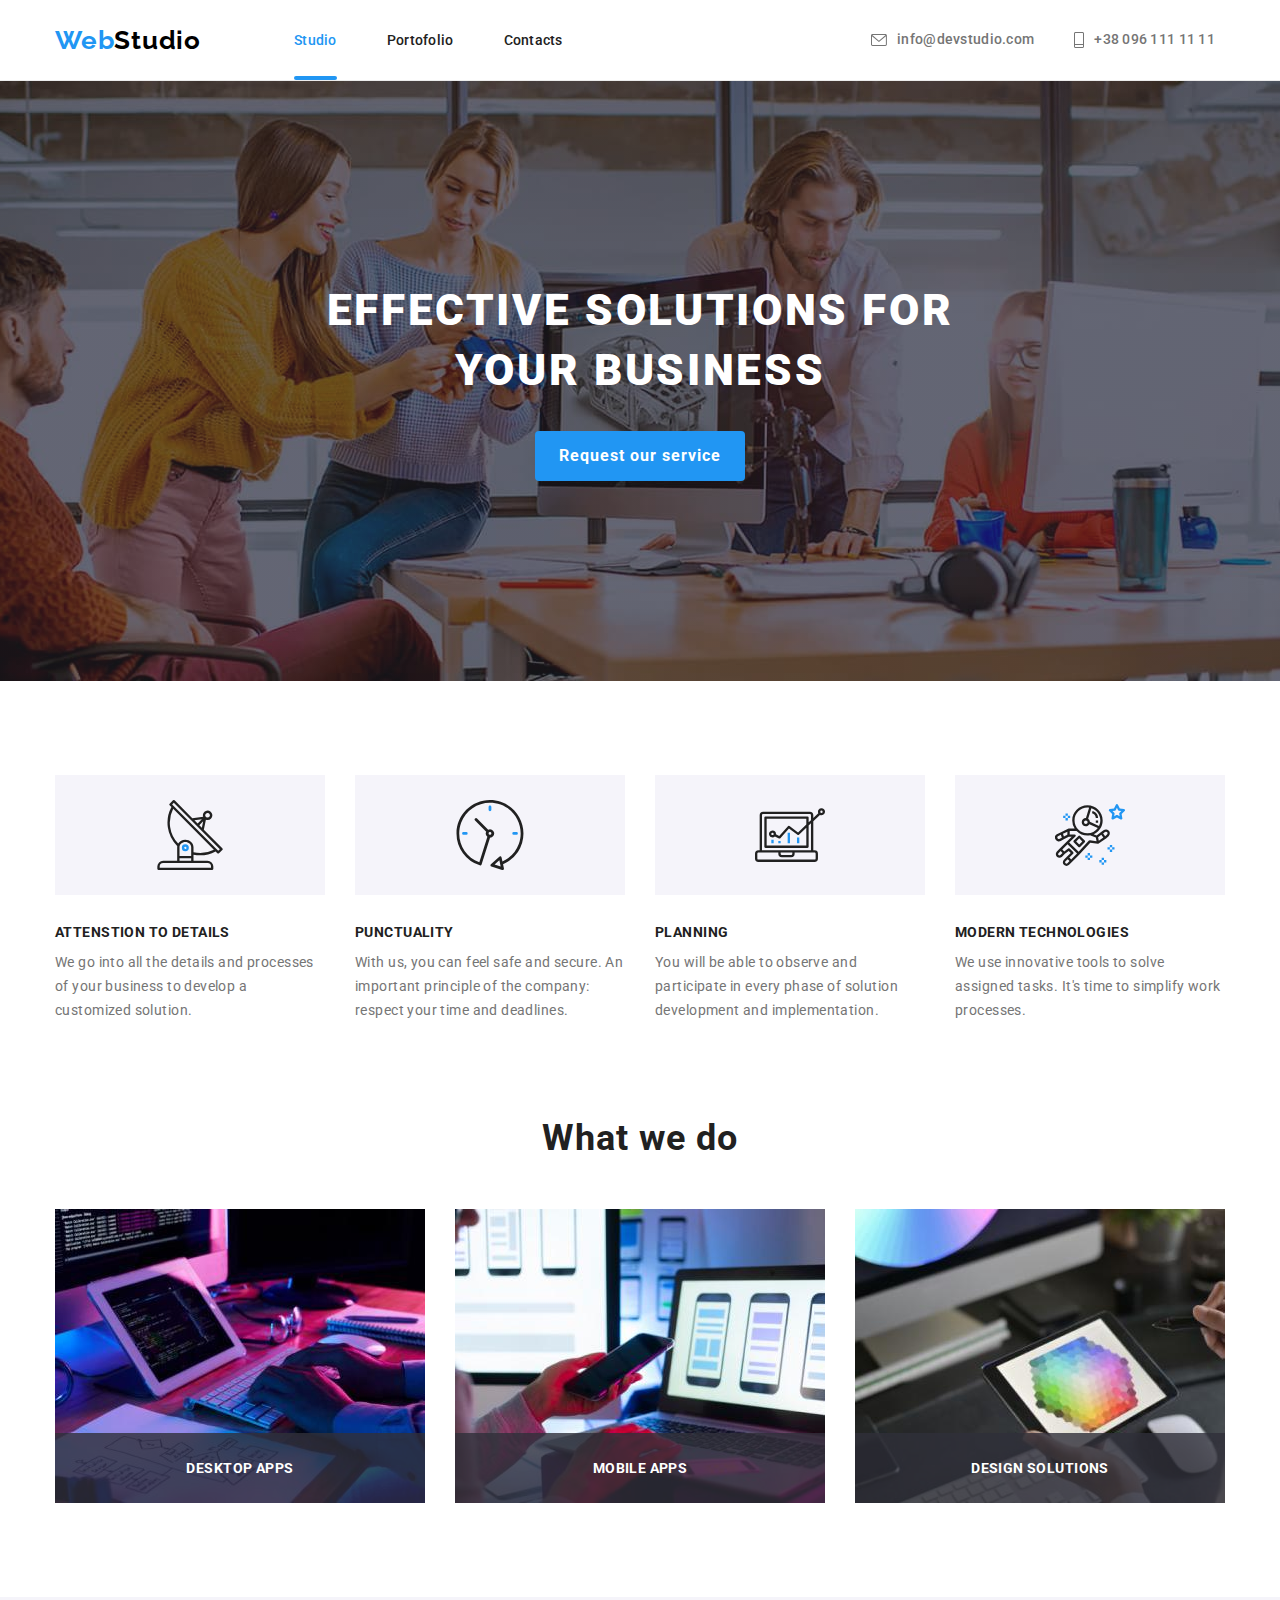
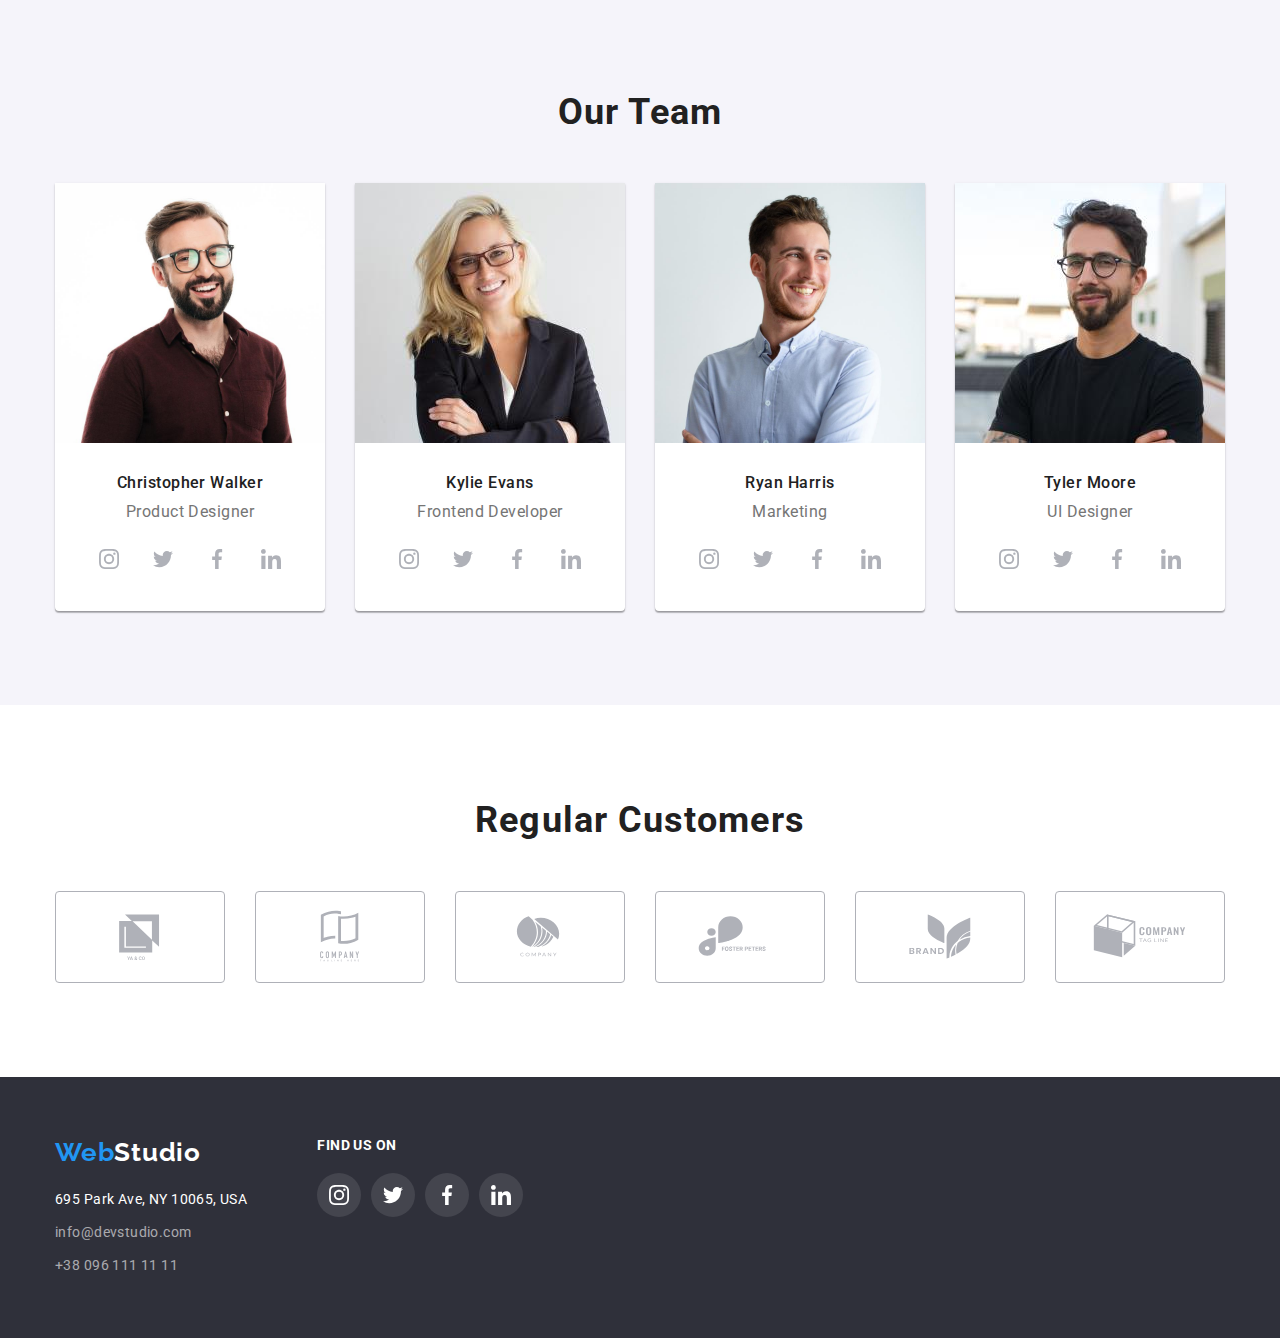
==== index.html @ 60667658 "s" ====
<!DOCTYPE html>
<html lang="en">
  <head>
    <meta charset="UTF-8" />
    <meta http-equiv="X-UA-Compatible" content="IE=edge" />
    <meta name="viewport" content="width=device-width, initial-scale=1.0" />
    <title>WebStudio</title>
    <link rel="preconnect" href="https://fonts.googleapis.com" />
    <link rel="preconnect" href="https://fonts.gstatic.com" crossorigin />
    <link
      href="https://fonts.googleapis.com/css2?family=Raleway:wght@700&family=Roboto:wght@400;500;700;900&display=swap"
      rel="stylesheet"
    />
    <link
      rel="stylesheet"
      href="https://cdnjs.cloudflare.com/ajax/libs/modern-normalize/1.1.0/modern-normalize.min.css"
    />
    <link rel="stylesheet" href="./css/styles.css" />
  </head>
  <body>
    <header class="header">
      <div class="container main-nav">
        <nav class="main-nav">
          <a href="./index.html" class="logo"><span class="logo part">Web</span>Studio</a>
          <ul class="nav-list">
            <li class="link"><a class="nav-list-link current" href="./index.html">Studio</a></li>
            <li class="link"><a class="nav-list-link" href="./portfolio.html">Portofolio</a></li>
            <li class="link"><a class="nav-list-link" href="">Contacts</a></li>
          </ul>
        </nav>
        <ul class="contacts-list">
          <li class="contact">
            <a href="mailto:info@devstudio.com" class="header-contacts mail">
              <svg class="convert" width="16px" height="12px">
                <use href="./images/icons.svg#icon-convert"></use>
              </svg>
              info@devstudio.com
            </a>
          </li>
          <li class="contact">
            <a href="tel:+380961111111" class="header-contacts phone">
              <svg class="phone" width="10px" height="16px">
                <use href="./images/icons.svg#icon-phone"></use>
              </svg>
              +38 096 111 11 11</a
            >
          </li>
        </ul>
      </div>
    </header>
    <main>
      <section class="hero">
        <h1 class="hero-title">Effective solutions for your business</h1>
        <button data-modal-open type="button" class="btn primary">Request our service</button>
      </section>
      <section class="section features">
        <div class="container">
          <h2 class="visually-hidden"></h2>
          <ul class="section-list">
            <li class="item">
              <div class="icon-background">
                <svg width="70px" height="70px">
                  <use href="./images/icons.svg#icon-antenna"></use>
                </svg>
              </div>
              <h3 class="section-list-title">ATTENSTION TO DETAILS</h3>
              <p class="item-desc">
                We go into all the details and processes of your business to develop a customized solution.
              </p>
            </li>
            <li class="item">
              <div class="icon-background">
                <svg width="70px" height="70px">
                  <use href="./images/icons.svg#icon-clock"></use>
                </svg>
              </div>
              <h3 class="section-list-title">PUNCTUALITY</h3>
              <p class="item-desc">
                With us, you can feel safe and secure. An important principle of the company: respect your time and deadlines.
              </p>
            </li>
            <li class="item">
              <div class="icon-background">
                <svg width="70px" height="70px">
                  <use href="./images/icons.svg#icon-diagram"></use>
                </svg>
              </div>
              <h3 class="section-list-title">PLANNING</h3>
              <p class="item-desc">
                You will be able to observe and participate in every phase of solution development and implementation.
              </p>
            </li>
            <li class="item">
              <div class="icon-background">
                <svg width="70px" height="70px">
                  <use href="./images/icons.svg#icon-astronaut"></use>
                </svg>
              </div>
              <h3 class="section-list-title">MODERN TECHNOLOGIES</h3>
              <p class="item-desc">
                We use innovative tools to solve assigned tasks. It's time to simplify work processes.
              </p>
            </li>
          </ul>
        </div>
      </section>
      <section class="section">
        <div class="container">
          <h2 class="section-title">What we do</h2>
          <ul class="section-list">
            <li class="img-list">  
              <img class="pic" src="./images/box-1.jpg" alt="Keyboard typing" width="370" />
              <h3 class="image-title">Desktop Apps</h3>
            </li>
            <li class="img-list">
              <img class="pic" src="./images/box-2.jpg" alt="Smartphone look" width="370" />
              <h3 class="image-title">Mobile Apps</h3>
            </li>
            <li class="img-list">
              <img class="pic" src="./images/box-3.jpg" alt="Color selection" width="370" />
              <h3 class="image-title">Design Solutions</h3>
            </li>
          </ul>
        </div>
      </section>
      <section class="section team">
        <div class="container">
          <h2 class="section-title">Our Team</h2>
          <ul class="section-list">
            <li class="section-card">
              <img src="./images/igor-demianenko.jpg" alt="Christopher Walker" width="270" />
              <div class="team-card-desc">
                <h3 class="section-list-item">Christopher Walker</h3>
                <p class="item-desc profession">Product Designer</p>
                <ul class="media-list">
                  <li>
                    <a href="" class="media-link">
                      <svg class="icon" width="20px" height="20px">
                        <use href="./images/icons.svg#icon-instagram"></use>
                      </svg>
                    </a>
                  </li>
                  <li>
                    <a href="" class="media-link">
                      <svg class="icon" width="20px" height="20px">
                        <use href="./images/icons.svg#icon-twitter"></use>
                      </svg>
                    </a>
                  </li>
                  <li>
                    <a href="" class="media-link">
                      <svg class="icon" width="20px" height="20px">
                        <use href="./images/icons.svg#icon-facebook"></use>
                      </svg>
                    </a>
                  </li>
                  <li>
                    <a href="" class="media-link">
                      <svg class="icon" width="20px" height="20px">
                        <use href="./images/icons.svg#icon-linkedin"></use>
                      </svg>
                    </a>
                  </li>
                </ul>
              </div>
            </li>
            <li class="section-card">
              <img src="./images/olga-repina.jpg" alt="Kylie Evans " width="270" />
              <div class="team-card-desc">
                <h3 class="section-list-item">Kylie Evans </h3>
                <p class="item-desc profession">Frontend Developer</p>
                <ul class="media-list">
                  <li>
                    <a href="" class="media-link">
                      <svg class="icon" width="20px" height="20px">
                        <use href="./images/icons.svg#icon-instagram"></use>
                      </svg>
                    </a>
                  </li>
                  <li>
                    <a href="" class="media-link">
                      <svg class="icon" width="20px" height="20px">
                        <use href="./images/icons.svg#icon-twitter"></use>
                      </svg>
                    </a>
                  </li>
                  <li>
                    <a href="" class="media-link">
                      <svg class="icon" width="20px" height="20px">
                        <use href="./images/icons.svg#icon-facebook"></use>
                      </svg>
                    </a>
                  </li>
                  <li>
                    <a href="" class="media-link">
                      <svg class="icon" width="20px" height="20px">
                        <use href="./images/icons.svg#icon-linkedin"></use>
                      </svg>
                    </a>
                  </li>
                </ul>
              </div>
            </li>
            <li class="section-card">
              <img src="./images/mykola-tarasov.jpg" alt="Ryan Harris" width="270" />
              <div class="team-card-desc">
                <h3 class="section-list-item">Ryan Harris</h3>
                <p class="item-desc profession">Marketing</p>
                <ul class="media-list">
                  <li>
                    <a href="" class="media-link">
                      <svg class="icon" width="20px" height="20px">
                        <use href="./images/icons.svg#icon-instagram"></use>
                      </svg>
                    </a>
                  </li>
                  <li>
                    <a href="" class="media-link">
                      <svg class="icon" width="20px" height="20px">
                        <use href="./images/icons.svg#icon-twitter"></use>
                      </svg>
                    </a>
                  </li>
                  <li>
                    <a href="" class="media-link">
                      <svg class="icon" width="20px" height="20px">
                        <use href="./images/icons.svg#icon-facebook"></use>
                      </svg>
                    </a>
                  </li>
                  <li>
                    <a href="" class="media-link">
                      <svg class="icon" width="20px" height="20px">
                        <use href="./images/icons.svg#icon-linkedin"></use>
                      </svg>
                    </a>
                  </li>
                </ul>
              </div>
            </li>
            <li class="section-card">
              <img src="./images/mykhailo-yermakov.jpg" alt="Tyler Moore" width="270" />
              <div class="team-card-desc">
                <h3 class="section-list-item">Tyler Moore</h3>
                <p class="item-desc profession">UI Designer</p>
                <ul class="media-list">
                  <li>
                    <a href="" class="media-link">
                      <svg class="icon" width="20px" height="20px">
                        <use href="./images/icons.svg#icon-instagram"></use>
                      </svg>
                    </a>
                  </li>
                  <li>
                    <a href="" class="media-link">
                      <svg class="icon" width="20px" height="20px">
                        <use href="./images/icons.svg#icon-twitter"></use>
                      </svg>
                    </a>
                  </li>
                  <li>
                    <a href="" class="media-link">
                      <svg class="icon" width="20px" height="20px">
                        <use href="./images/icons.svg#icon-facebook"></use>
                      </svg>
                    </a>
                  </li>
                  <li>
                    <a href="" class="media-link">
                      <svg class="icon" width="20px" height="20px">
                        <use href="./images/icons.svg#icon-linkedin"></use>
                      </svg>
                    </a>
                  </li>
                </ul>
              </div>
            </li>
          </ul>
        </div>
      </section>
      <section class="section">
        <div class="container">
          <h2 class="section-title">Regular Customers</h2>
          <ul class="company-list">
            <li>
              <a href="" class="company-link">
                <svg class="company-icon" width="106px" height="60px">
                  <use href="./images/icons.svg#icon-company-a"></use>
                </svg>
              </a>
            </li>
            <li>
              <a href="" class="company-link">
                <svg class="company-icon" width="106px" height="60px">
                  <use href="./images/icons.svg#icon-company-b"></use>
                </svg>
              </a>
            </li>
            <li>
              <a href="" class="company-link">
                <svg class="company-icon" width="106px" height="60px">
                  <use href="./images/icons.svg#icon-company-c"></use>
                </svg>
              </a>
            </li>
            <li>
              <a href="" class="company-link">
                <svg class="company-icon" width="106px" height="60px">
                  <use href="./images/icons.svg#icon-company-d"></use>
                </svg>
              </a>
            </li>
            <li>
              <a href="" class="company-link">
                <svg class="company-icon" width="106px" height="60px">
                  <use href="./images/icons.svg#icon-company-e"></use>
                </svg>
              </a>
            </li>
            <li>
              <a href="" class="company-link">
                <svg class="company-icon" width="106px" height="60px">
                  <use href="./images/icons.svg#icon-company-f"></use>
                </svg>
              </a>
            </li>
          </ul>
        </div>
      </section>
    </main>
    <footer class="footer">
      <div class="container">
        <div>
          <a href="./index.html" class="logo foot"><span class="logo part">Web</span>Studio</a>
          <address>
            <ul class="footer-list">
              <li class="item">
                <a
                  href="https://goo.gl/maps/kWrGyEN4S8KAi9pg8"
                  target="_blank"
                  rel="noopener nofollow noreferrer"
                  class="address"
                  >695 Park Ave, NY 10065, USA</a
                >
              </li>
              <li class="item">
                <a href="mailto:info@devstudio.com" class="footer-contacts">info@devstudio.com</a>
              </li>
              <li class="item">
                <a href="tel:+380961111111" class="footer-contacts">+38 096 111 11 11</a>
              </li>
            </ul>
          </address>
        </div>
        <section class="follow">
          <h3 class="follow-list-title">FIND US ON</h3>
          <ul class="follow-list">
            <li>
              <a href="" class="follow-media-link">
                <svg class="icon" width="20px" height="20px">
                  <use href="./images/icons.svg#icon-instagram"></use>
                </svg>
              </a>
            </li>
            <li>
              <a href="" class="follow-media-link">
                <svg class="icon" width="20px" height="20px">
                  <use href="./images/icons.svg#icon-twitter"></use>
                </svg>
              </a>
            </li>
            <li>
              <a href="" class="follow-media-link">
                <svg class="icon" width="20px" height="20px">
                  <use href="./images/icons.svg#icon-facebook"></use>
                </svg>
              </a>
            </li>
            <li>
              <a href="" class="follow-media-link">
                <svg class="icon" width="20px" height="20px">
                  <use href="./images/icons.svg#icon-linkedin"></use>
                </svg>
              </a>
            </li>
          </ul>
        </section>
      </div>
    </footer>
    <!-- Modal -->
    <div class="modal is-hidden" data-modal>
      <div class="modal-content">
        <button class="close-btn" data-modal-close type="button"></button>
      </div>
    </div>
    <script src="./modal.js"></script>  
  </body>
</html>
---- css/styles.css ----
:root {
  --black-color: #000000;
  --text-primary-color: #212121;
  --text-p-color: #757575;
  --primary-white-color: #ffffff;
  --background-secondary-color: #f5f4fa;
  --hero-footer-color--: #2f303a;
  --accent-color: #2196f3;
  --no-accent-color: #afb1b8;
  --primary-btn-accent-color--: #188ce8;
  --transition: 250ms cubic-bezier(0.4, 0, 0.2, 1);
}

body {
  background-color: var(--primary-white-color);
  color: var(--text-primary-color);

  font-family: "Roboto", sans-serif;
  font-size: 14px;
  letter-spacing: 0.03em;
}

.nav-list,
.contacts-list,
.section-list,
.footer-list {
  list-style-type: none;
}


.nav-list-link.current::after {
  content: '';
  background: var(--accent-color);
  width: 100%;
  height: 4px;
  position: absolute;
  bottom: -1px;
  left: 0px;
  border-radius: 2px;
}

.nav-list-link:hover,
.header-contacts:hover,
.footer-contacts:hover,
.address:hover,
.nav-list-link:focus,
.header-contacts:focus,
.footer-contacts:focus,
.address:focus {
  transition: 250ms cubic-bezier(0.4, 0, 0.2, 1);
  color: var(--accent-color);
}

h1,
h2,
h3,
h4,
h5,
h6,
ul,
p {
  margin: 0;
  padding: 0;
}

img {
  display: block;
  max-width: 100%;
}

.container {
  width: 1200px;
  margin: 0 auto;
  padding: 0 15px;
}

.section {
  padding-top: 94px;
  padding-bottom: 94px;
}

.header {
  border-bottom: 1px solid #ececec;
}

.main-nav {
  display: flex;
  align-items: center;
}

.logo {
  color: var(--black-color);
  font-family: Raleway, sans-serif;
  text-decoration: none;
  font-weight: 700;
  font-size: 26px;
  line-height: 1.19;
  letter-spacing: 0.03em;
}

.part {
  color: var(--accent-color);
}

.nav-list .link + .link {
  margin-left: 50px;
}

.nav-list {
  display: flex;
  margin-left: 93px;
}


.nav-list-link.current {
  position: relative;
  color: var(--accent-color);
}

.nav-list-link {
  position: relative;
  display: block;
  padding: 32px 0px 31px 0px;
  color: var(--text-primary-color);
  font-weight: 500;
  font-size: 14px;
  line-height: 1.14;
  letter-spacing: 0.02em;
  text-decoration: none;
}

.contacts-list {
  display: flex;
  margin-left: auto;
}

.contacts-list .contact + .contact {
  margin-left: 40px;
}

.convert,
.phone {
  margin-right: 10px;
  fill: currentColor;
}

.convert:hover,
.phone:hover,
.convert:focus,
.phone:focus {
  fill: var(--accent-color);
}

.header-contacts {
  display: inline-flex;
  padding: 32px 0;

  color: var(--text-p-color);
  font-weight: 500;
  font-size: 14px;
  line-height: 1.14;
  letter-spacing: 0.02em;
  text-decoration: none;
  align-items: center;
}

.visually-hidden {
  position: absolute;
  white-space: nowrap;
  width: 1px;
  height: 1px;
  overflow: hidden;
  border: 0;
  padding: 0;
  clip: rect(0 0 0 0);
  clip-path: inset(50%);
  margin: -1px;
}

.hero {
  padding: 200px 0;
  margin-left: auto;
  margin-right: auto;

  text-align: center;

  background-color: var(--hero-footer-color--);
  background-image: linear-gradient(rgba(47, 48, 58, 0.4), rgba(47, 48, 58, 0.4)),
    url(../images/background-hero.jpg);
  max-width: 1600px;
  height: 600px;
  background-position: center;
}

.hero-title {
  max-width: 696px;
  margin-top: 0;
  margin-bottom: 30px;
  margin-right: auto;
  margin-left: auto;

  color: var(--primary-white-color);
  font-weight: 900;
  font-size: 44px;
  line-height: 1.36;
  text-align: center;
  letter-spacing: 0.06em;
  text-transform: uppercase;
}

.btn {
  display: inline-block;
  cursor: pointer;
  font-family: Roboto, sans-serif;
  border: none;
  border-radius: 4px;
}

.btn.primary {
  color: var(--primary-white-color);
  background-color: var(--accent-color);
  font-weight: 700;
  font-size: 16px;
  line-height: 1.88;
  letter-spacing: 0.06em;
  padding: 10px 24px;
}

.btn.primary:hover,
.btn.primary:focus {
  transition: 250ms cubic-bezier(0.4, 0, 0.2, 1);
  background-color: var(--primary-btn-accent-color--);
}

.section.features {
  padding-bottom: 0;
}

.section-list {
  display: flex;
}

.section-list .item {
  width: 270px;
}

.icon-background {
  display: flex;
  align-items: center;
  justify-content: center;
  width: 270px;
  height: 120px;
  margin-bottom: 30px;

  background-color: var(--background-secondary-color);
}

.section-list .item:not(:last-child) {
  margin-right: 30px;
}

.section-title {
  margin-bottom: 50px;

  font-weight: 700;
  font-size: 36px;
  line-height: 1.17;
  text-align: center;
  letter-spacing: 0.03em;
}

.item-desc {
  color: var(--text-p-color);
  line-height: 1.71;
}


.section-list .img-list:not(:last-child) {
  margin-right: 30px;
}

.team {
  background-color: var(--background-secondary-color);
}

.section-list-title {
  margin-bottom: 10px;

  font-weight: 700;
  font-size: 14px;
  line-height: 1.14;
  letter-spacing: 0.03em;
  text-transform: uppercase;
}

.section-card {
  background-color: var(--primary-white-color);

  text-align: center;

  box-shadow: 0px 1px 3px rgba(0, 0, 0, 0.12), 0px 1px 1px rgba(0, 0, 0, 0.14),
    0px 2px 1px rgba(0, 0, 0, 0.2);
  border-radius: 0px 0px 4px 4px;
}

.section-card:not(:last-child) {
  margin-right: 30px;
}
.team-card-desc {
  padding: 30px 0;
}

.section-list-item {
  margin-bottom: 10px;

  font-weight: 500;
  font-size: 16px;
  line-height: 1.19;
  letter-spacing: 0.03em;
}
.profession {
  font-size: 16px;
  line-height: 1.19;
  letter-spacing: 0.03em;
  margin-bottom: 16px;
}

.media-list {
  display: flex;
  list-style-type: none;
  height: 44px;
  align-items: center;
  padding: 0 32px;
}

.media-link {
  display: flex;
  width: 44px;
  height: 44px;
  align-items: center;
  justify-content: center;
  color: var(--no-accent-color);
}

.media-list li:not(:last-child) {
  margin-right: 10px;
}

.media-link:hover,
.media-link:focus {
  transition: 250ms cubic-bezier(0.4, 0, 0.2, 1);
  background-color: var(--accent-color);
  border-radius: 50%;
  color: var(--primary-white-color);
}

.icon {
  display: flex;
  fill: currentColor;
}

.company-list {
  display: flex;
  list-style-type: none;
  margin: 0;
}

.company-list li:not(:last-child) {
  margin-right: 30px;
}

.company-link {
  display: flex;
  align-items: center;
  justify-content: center;
  width: 170px;
  height: 92px;
  border: 1px solid var(--no-accent-color);
  border-radius: 4px;
  padding: 16px 32px;

  color: var(--no-accent-color);
}

.company-link:hover,
.company-link:focus {
  transition: 250ms cubic-bezier(0.4, 0, 0.2, 1);
  color: var(--accent-color);
  border-color: var(--accent-color);
}

.company-icon {
  fill: currentColor;
}

/* Modal */
.modal {
  position: fixed;
  top: 0;
  bottom: 0;
  left: 0;
  right: 0;
  background: rgba(0, 0, 0, 0.2);
  opacity: 1;
  transform: scale(1);
  transition: var(--transition);
  width: 100%;
  height: 100%;
  display: flex;
  justify-content: center;
  align-items: center;
}

.modal-content {
  transition: var(--transition);
  border-radius: 4px;
  background: #ffffff;
  width: 528px;
  height: 581px;
  margin: 0 auto;
  position: relative;
}

.is-hidden {
  transform: scale(0);
  transition: var(--transition);
  visibility: hidden;
}

.close-btn {
  position: absolute;
  top: 8px;
  right: 8px;
  display: flex;
  width: 30px;
  height: 30px;
  box-sizing: border-box;
  background-color: var(--primary-white-color);
  border: 1px solid rgba(0, 0, 0, 0.1);
  border-radius: 50%;
  cursor: pointer
}

.close-btn::before {
  margin: auto;
  content: '';
  width: 11px;
  height: 11px;
  background-image: url(../images/exit.svg);
  background-size: contain;
}

/* What we do positions */
  .img-list {
    position: relative;
  }

  .image-title {
    display: flex;
    position: absolute;
    color: #ffffff;
    font-weight: 700;
    font-size: 14px;
    text-transform: uppercase;
  }

  .image-title {
    background: rgba(47, 48, 58, 0.8);
    width: 370px;
    height: 70px;
    align-items: center;
    justify-content: center;
    top: 224px;
  }




/* portfolio.html */
.btn-list,
.project-list {
  list-style-type: none;

  display: flex;
  flex-wrap: wrap;
}

.btn-list {
  justify-content: center;
  margin-bottom: 50px;
}

.btn.secondary:hover,
.btn.secondary:focus {
  transition: 250ms cubic-bezier(0.4, 0, 0.2, 1);
}

.list-btn:not(:last-child) {
  margin-right: 8px;
}
.btn.secondary {
  padding: 6px 22px;

  background-color: var(--background-secondary-color);
  color: var(--text-primary-color);
  font-weight: 500;
  font-size: 16px;
  line-height: 1.62;
  letter-spacing: 0.03em;
}

.btn.secondary:hover,
.btn.secondary:focus {
  background-color: var(--accent-color);
  color: var(--primary-white-color);
  box-shadow: 0px 3px 1px rgba(0, 0, 0, 0.1), 0px 1px 2px rgba(0, 0, 0, 0.08),
    0px 2px 2px rgba(0, 0, 0, 0.12);
  border-radius: 4px;
}

.project-card {
  margin-right: 30px;
  margin-bottom: 30px;
}

.project-card:hover {
  box-shadow: 0px 1px 1px rgba(0, 0, 0, 0.12), 0px 4px 4px rgba(0, 0, 0, 0.06),
    1px 4px 6px rgba(0, 0, 0, 0.16);
}

.project-card:nth-child(3n) {
  margin-right: 0;
}

.project-card:nth-last-child(-n + 3) {
  margin-bottom: 0;
}

.card-desc {
  padding: 20px 24px;

  border-left: 1px solid #eeeeee;
  border-right: 1px solid #eeeeee;
  border-bottom: 1px solid #eeeeee;
}

.project-link {
  text-decoration: none;
}

.project-title {
  margin-bottom: 4px;
  color: var(--text-primary-color);
  font-weight: 700;
  font-size: 18px;
  line-height: 2;
  letter-spacing: 0.06em;
}

.project-desc {
  color: var(--text-p-color);
  font-size: 16px;
  line-height: 1.88;
  letter-spacing: 0.03em;
}

.footer {
  display: flex;
  padding-top: 60px;
  padding-bottom: 60px;

  background-color: var(--hero-footer-color--);
}

.footer .container {
  display: flex;
}

.foot {
  display: inline-block;
  margin-bottom: 20px;

  color: var(--primary-white-color);
}

.footer-list .item:not(:last-child) {
  margin-bottom: 9px;
}

.address {
  color: var(--primary-white-color);
  font-style: normal;
  line-height: 1.71;
  text-decoration: none;
}

.footer-contacts {
  color: rgba(255, 255, 255, 0.6);
  font-style: normal;
  line-height: 1.71;
  text-decoration: none;
}

.follow {
  margin-left: 70px;
}

.follow-list-title {
  color: var(--primary-white-color);
  font-weight: 700;
  font-size: 14px;
  line-height: 16px;
  letter-spacing: 0.03em;
  text-transform: uppercase;

  margin-bottom: 20px;
}

.follow-list {
  display: flex;
  list-style-type: none;
}

.follow-list li:not(:last-child) {
  margin-right: 10px;
}

.follow-media-link {
  display: flex;
  background-color: rgba(255, 255, 255, 0.1);
  border-radius: 50%;
  width: 44px;
  height: 44px;

  align-items: center;
  justify-content: center;

  color: var(--primary-white-color);
}

.follow-icon {
  fill: currentColor;
}

.follow-media-link:hover,
.follow-media-link:focus {
  transition: 250ms cubic-bezier(0.4, 0, 0.2, 1);
  background-color: var(--accent-color);
}

/* Overlay CSS */
.project-card:hover .overlay,
.project-card:focus .overlay {
  transform: translateX(0);
}

.project-card .overlay-wrapper {
  position: relative;
  width: 370px;
  height: 294px;
  overflow: hidden;
}

.project-card .overlay {
  position: absolute;
  top: 0;
  padding: 63px 24px;
  width: 100%;
  height: 100%;
  font-size: 18px;
  line-height: 28px;
  color: var(--primary-white-color);
  background-color:  rgba(33, 150, 243, 0.9);
  opacity: 0.9;
  transform: translateY(100%);
  transition: var(--transition);
}
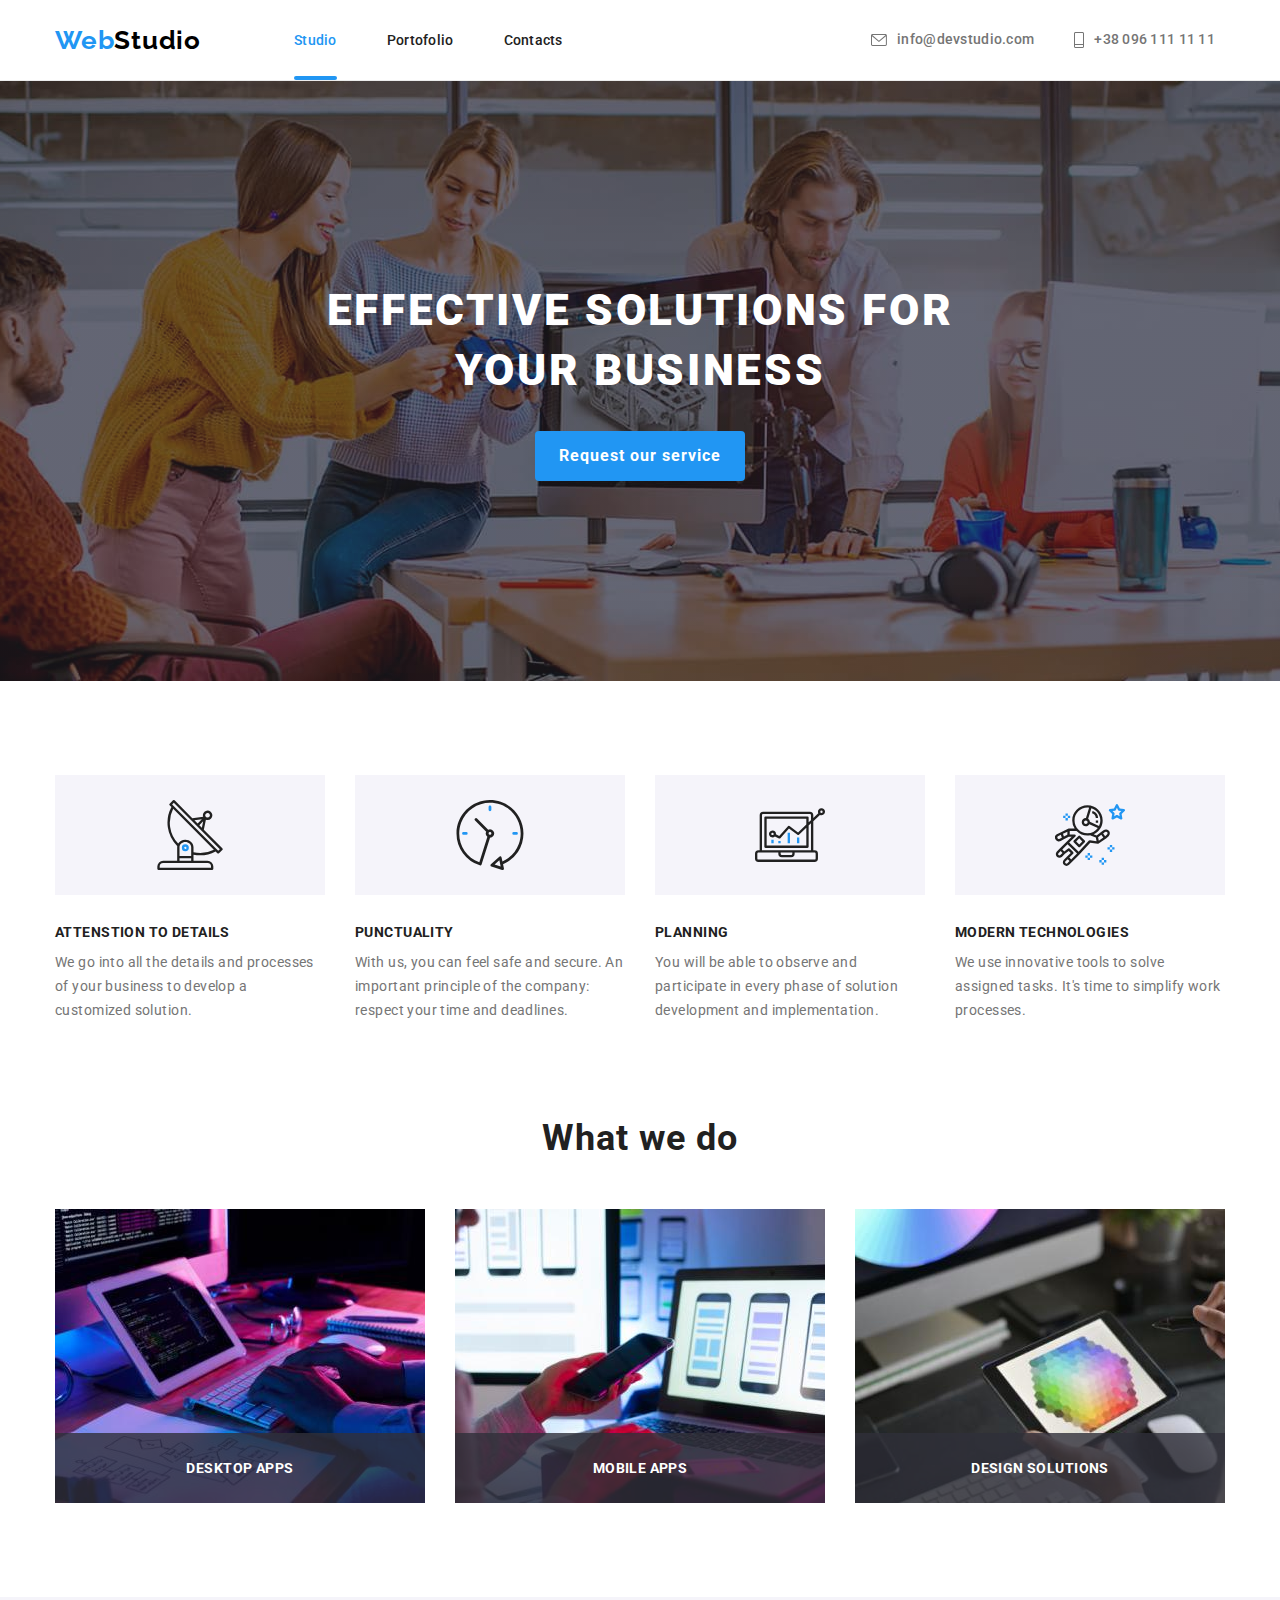
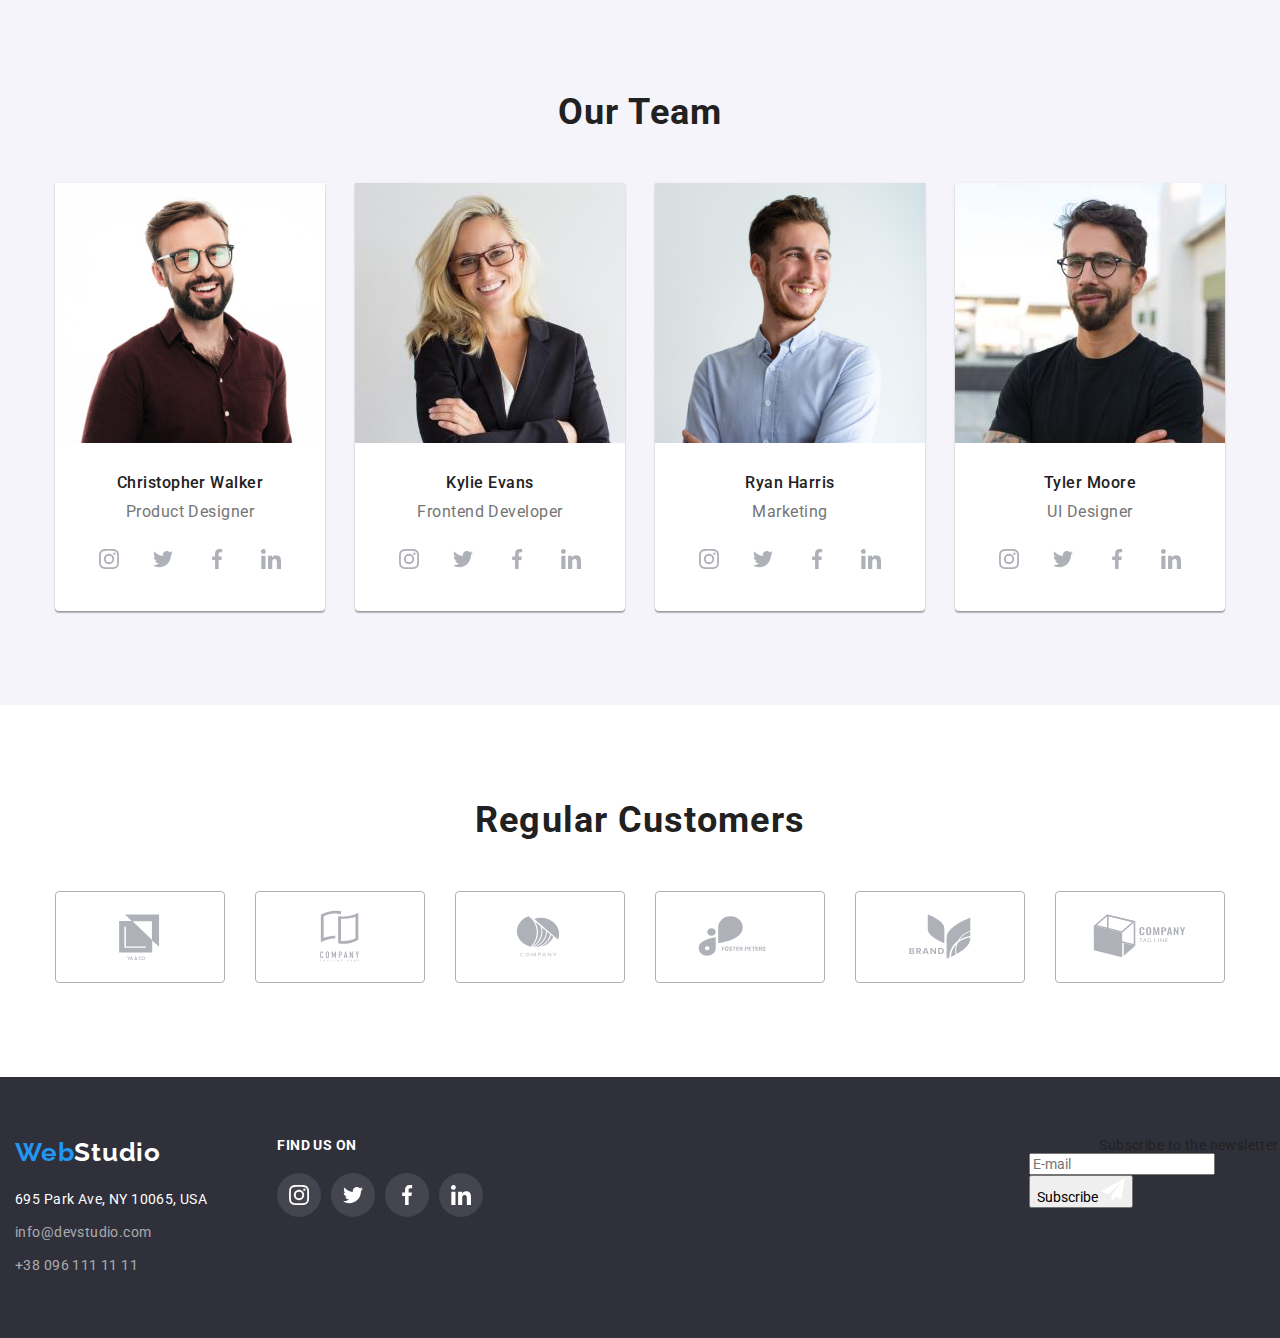
==== commit 71fff88d: "s" ====
--- a/index.html
+++ b/index.html
@@ -386,11 +386,81 @@
           </ul>
         </section>
       </div>
+      <div class="subscribe">
+        <p class="follow">Subscribe to the newsletter</p>
+        <form class="form-footer">
+         <label> 
+          <input class="input-footer" type="email" name="email" placeholder="E-mail">
+         </label>
+         <button class="btn-footer" type="submit">
+          <span class="text-send">Subscribe</span>
+          <svg width="24" height="24" viewBox="0 0 24 24" fill="none" xmlns="http://www.w3.org/2000/svg">
+           <path d="M24 0L0 13.5L7.66994 16.3407L19.5 5.25L10.5017 17.3895L10.509 17.3923L10.5 17.3895V24L14.8013 18.9819L20.2501 21L24 0Z" fill="white"/>
+          </svg>            
+         </button> 
+        </form>
+      </div>  
     </footer>
     <!-- Modal -->
     <div class="modal is-hidden" data-modal>
       <div class="modal-content">
         <button class="close-btn" data-modal-close type="button"></button>
+        <h2>Leave your information and we'll call you back</h2>
+        <form class="form">
+          <label class="form-group">
+           <span>Name</span> 
+           <input class="input" id="name" name="name" type="text">
+           <svg class="modal-icon" width="18" height="18" viewBox="0 0 18 18" fill="currentColor" xmlns="http://www.w3.org/2000/svg">
+            <g clip-path="url(#clip0_1_2667)">
+            <path d="M9 9C10.6575 9 12 7.6575 12 6C12 4.3425 10.6575 3 9 3C7.3425 3 6 4.3425 6 6C6 7.6575 7.3425 9 9 9ZM9 10.5C6.9975 10.5 3 11.505 3 13.5V14.25C3 14.6625 3.3375 15 3.75 15H14.25C14.6625 15 15 14.6625 15 14.25V13.5C15 11.505 11.0025 10.5 9 10.5Z" fill="currentColor"/>
+            </g>
+            <defs>
+            <clipPath id="clip0_1_2667">
+            <rect width="18" height="18" fill="currentColor"/>
+            </clipPath>
+            </defs>
+            </svg>
+          </label>
+          <label class="form-group">
+           <span>Telephone</span>
+           <input class="input" id="telephone" name="telephone" type="tel">
+           <svg class="modal-icon" width="18" height="18" viewBox="0 0 18 18" fill="currentColor" xmlns="http://www.w3.org/2000/svg">
+            <g clip-path="url(#clip0_1_2673)">
+            <path d="M13.996 11.1226L12.1579 10.9127C11.7164 10.862 11.2822 11.014 10.971 11.3252L9.63945 12.6568C7.59144 11.6147 5.91251 9.94296 4.87041 7.8877L6.20922 6.54888C6.5204 6.2377 6.67237 5.80349 6.62171 5.36205L6.41185 3.53836C6.325 2.80745 5.70988 2.25745 4.97173 2.25745H3.71976C2.902 2.25745 2.22175 2.93771 2.2724 3.75547C2.65595 9.93572 7.59868 14.8712 13.7717 15.2548C14.5894 15.3054 15.2697 14.6252 15.2697 13.8074V12.5555C15.2769 11.8245 14.7269 11.2094 13.996 11.1226Z" fill="currentColor"/>
+            </g>
+            <defs>
+            <clipPath id="clip0_1_2673">
+            <rect width="18" height="18" fill="currentColor"/>
+            </clipPath>
+            </defs>
+            </svg> 
+          </label>
+          <label class="form-group">
+           <span>E-mail</span>
+           <input class="input" id="email" name="email" type="email">
+           <svg class="modal-icon" width="18" height="18" viewBox="0 0 18 18" fill="currentColor"  xmlns="http://www.w3.org/2000/svg">
+            <g clip-path="url(#clip0_1_2679)">
+            <path d="M15 3H3C2.175 3 1.5075 3.675 1.5075 4.5L1.5 13.5C1.5 14.325 2.175 15 3 15H15C15.825 15 16.5 14.325 16.5 13.5V4.5C16.5 3.675 15.825 3 15 3ZM14.7 6.1875L9.3975 9.5025C9.1575 9.6525 8.8425 9.6525 8.6025 9.5025L3.3 6.1875C3.1125 6.0675 3 5.865 3 5.6475C3 5.145 3.5475 4.845 3.975 5.1075L9 8.25L14.025 5.1075C14.4525 4.845 15 5.145 15 5.6475C15 5.865 14.8875 6.0675 14.7 6.1875Z" fill="currentColor"/>
+            </g>
+            <defs>
+            <clipPath id="clip0_1_2679">
+            <rect width="18" height="18" fill="currentColor"/>
+            </clipPath>
+            </defs>
+            </svg>            
+          </label>
+          <label class="form-group">
+           <span>Comments</span>
+           <textarea name="comments" class="textarea" rows="5" placeholder="Enter the text"></textarea>
+          </label>
+          <label class="form-group form-checkbox">
+           <input class="checkbox" type="checkbox" name="acceptTerms">
+           <span class="conditions-text">I agree with the letter and accept the <a class="terms" href="#"> Terms and Conditions</a></span>
+          </label>
+          <div class="modal-send">
+           <button type="button" class="btn-submit">Send</button>
+          </div>   
+        </form>
       </div>
     </div>
     <script src="./modal.js"></script>  
--- a/css/styles.css
+++ b/css/styles.css
@@ -451,6 +451,125 @@
   background-size: contain;
 }
 
+.modal-content h2 {
+  padding-top: 40px;
+  padding-bottom: 12px;
+  text-align: center;
+  font-weight: 700;
+  font-size: 20px;
+}
+
+/* Formular Group */
+  .form-group {
+    position: relative;
+    display: flex;
+    gap: 4px;
+    flex-direction: column;
+    padding-right: 40px;
+    padding-left: 40px;
+  }
+
+  .form-group > *:nth-child(1) {
+    color: #757575;
+    font-weight: 400px;
+    font-size: 12px;
+    
+  }
+
+  .form-group + .form-group {
+    margin-top: 10px;
+  }
+
+  .form-group > *:nth-child(2) {
+    outline: 0;
+    padding: 12px 40px;
+    border: 1px solid rgba(33, 33, 33, 0.2);
+    border-radius: 4px;
+  }
+
+  .textarea {
+    width: 448px;
+    resize: none;
+    margin-bottom: 20px;
+  }
+
+  .form-checkbox {
+    justify-content: center;
+    flex-direction: row;
+    gap: 8px;
+  }
+
+  .form-checkbox > *:nth-child(2) {
+    padding: 0;
+    border: none;
+  }
+
+  .form-checkbox .checkbox {
+    width: 16px;
+    height: 15px;
+    margin-top: 0;
+  }
+
+
+  .textarea::placeholder {
+    color: #75757580;
+  }
+
+  .terms {
+    text-decoration: none;
+  }
+
+  .terms:active,
+  .terms:visited {
+    color: #2196F3;
+  }
+
+  .modal-send {
+    display: flex;
+    justify-content: center;
+    margin-top: 30px;
+  }
+
+  .btn-submit {
+    border: none;
+    background: #2196F3;
+    color: #FFFFFF;
+    font-weight: 700;
+    font-size: 16px;
+    line-height: 30px;
+    width: 200px;
+    height: 50px;
+    box-shadow: 0 4px 4px rgba(0, 0, 0, 0.15);
+    border-radius: 4px;
+    cursor: pointer;
+  }
+
+  .btn-submit:hover,
+  .btn-submit:focus {
+    transition: 250ms cubic-bezier(0.4, 0, 0.2, 1);
+  background-color: var(--primary-btn-accent-color--);
+  }
+
+  .input:focus + .modal-icon {
+    color: #2196F3;
+  }
+
+  .input:focus-within {
+    border: 1px solid #2196F3;
+  }
+ 
+  .textarea:focus {
+    border: 1px solid #2196F3;
+  }
+
+  .form .modal-icon {
+    position: absolute;
+    left: 50px;
+    top: 50%;
+  }
+
+
+
 /* What we do positions */
   .img-list {
     position: relative;
@@ -474,8 +593,8 @@
     top: 224px;
   }
 
-
-
+/* Footer Subscribe */
+  
 
 /* portfolio.html */
 .btn-list,
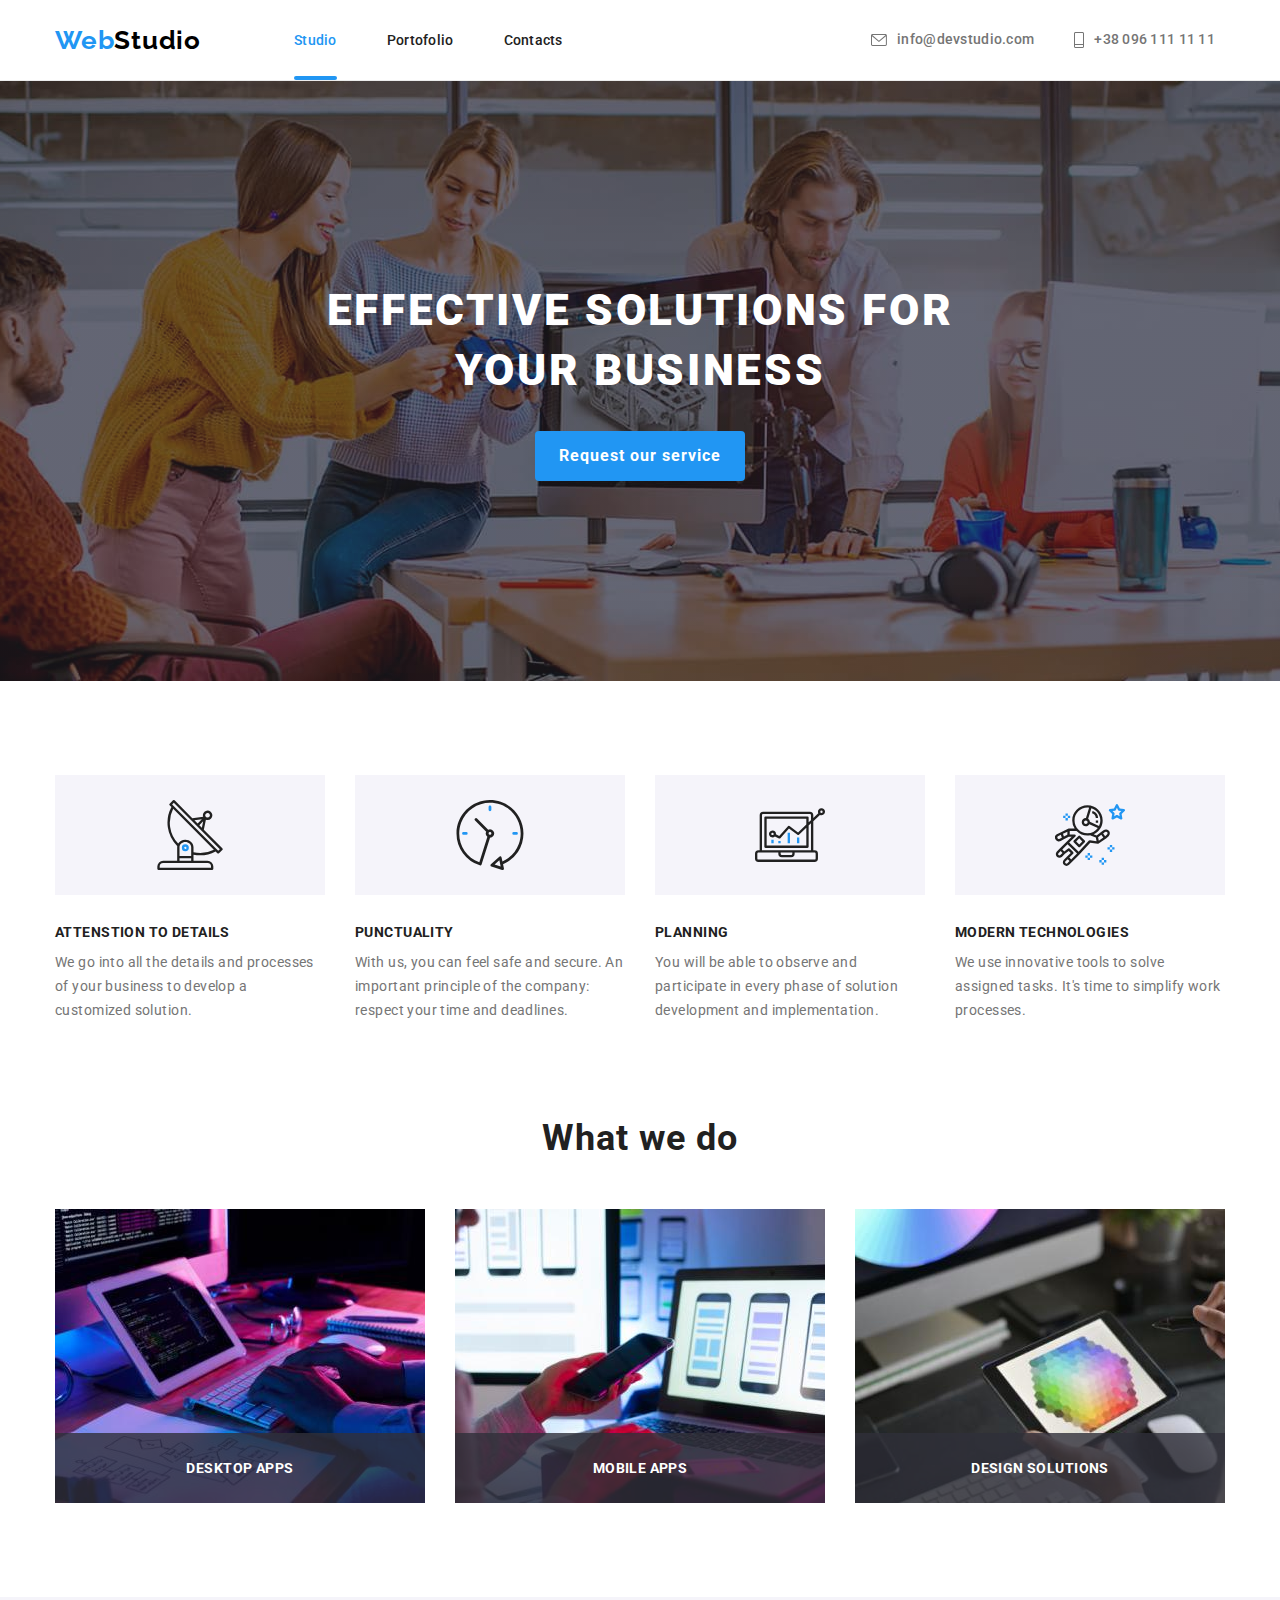
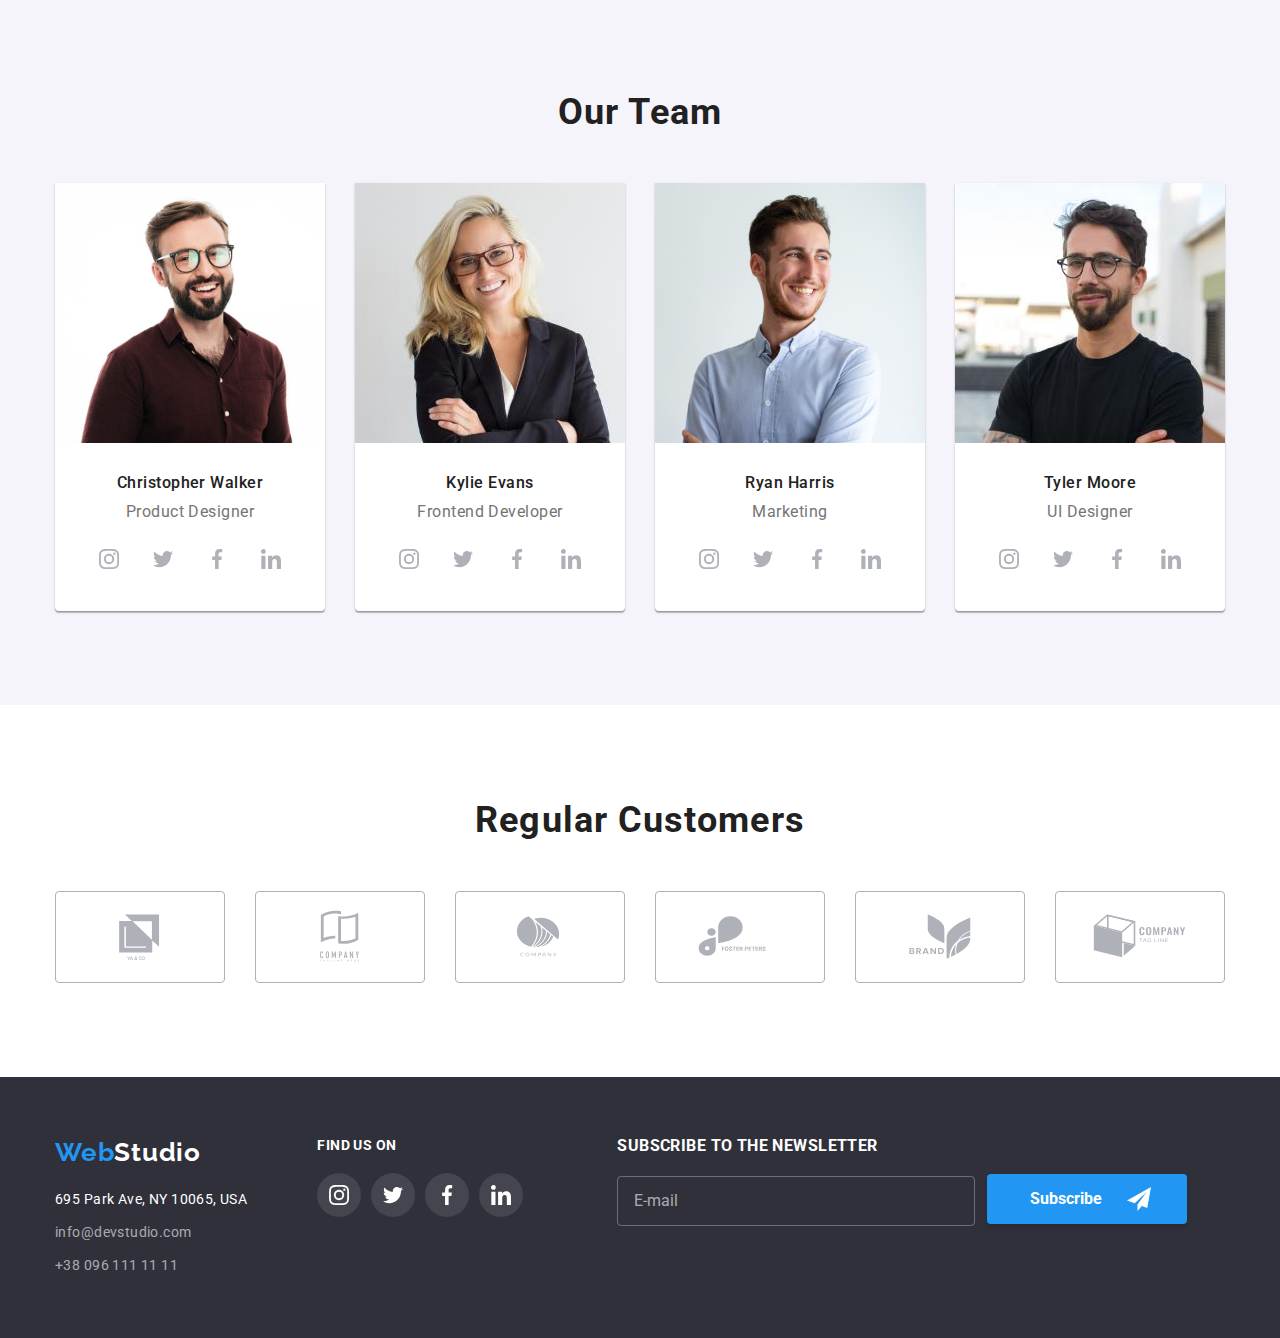
==== commit 6a9a6ff5: "s" ====
--- a/index.html
+++ b/index.html
@@ -330,7 +330,7 @@
     </main>
     <footer class="footer">
       <div class="container">
-        <div>
+        <div class="left-footer">
           <a href="./index.html" class="logo foot"><span class="logo part">Web</span>Studio</a>
           <address>
             <ul class="footer-list">
@@ -352,7 +352,7 @@
             </ul>
           </address>
         </div>
-        <section class="follow">
+        <div class="follow">
           <h3 class="follow-list-title">FIND US ON</h3>
           <ul class="follow-list">
             <li>
@@ -384,22 +384,20 @@
               </a>
             </li>
           </ul>
-        </section>
+        </div>
+        <div class="subscribe">
+          <form class="form-footer"> 
+           <label class="label-footer">SUBSCRIBE TO THE NEWSLETTER
+            <input class="input-footer" type="email" name="email" placeholder="E-mail">
+           </label>
+           <button class="btn-footer" type="submit">Subscribe
+            <svg class="telegram" width="24" height="24" viewBox="0 0 24 24" fill="none" xmlns="http://www.w3.org/2000/svg">
+             <path d="M24 0L0 13.5L7.66994 16.3407L19.5 5.25L10.5017 17.3895L10.509 17.3923L10.5 17.3895V24L14.8013 18.9819L20.2501 21L24 0Z" fill="white"/>
+            </svg>         
+           </button>    
+          </form>
+        </div>  
       </div>
-      <div class="subscribe">
-        <p class="follow">Subscribe to the newsletter</p>
-        <form class="form-footer">
-         <label> 
-          <input class="input-footer" type="email" name="email" placeholder="E-mail">
-         </label>
-         <button class="btn-footer" type="submit">
-          <span class="text-send">Subscribe</span>
-          <svg width="24" height="24" viewBox="0 0 24 24" fill="none" xmlns="http://www.w3.org/2000/svg">
-           <path d="M24 0L0 13.5L7.66994 16.3407L19.5 5.25L10.5017 17.3895L10.509 17.3923L10.5 17.3895V24L14.8013 18.9819L20.2501 21L24 0Z" fill="white"/>
-          </svg>            
-         </button> 
-        </form>
-      </div>  
     </footer>
     <!-- Modal -->
     <div class="modal is-hidden" data-modal>
--- a/css/styles.css
+++ b/css/styles.css
@@ -442,6 +442,13 @@
   cursor: pointer
 }
 
+.close-btn:hover,
+.close-btn:focus {
+  border-color: #188ce8;
+  transition: var(--transition);
+}
+
+
 .close-btn::before {
   margin: auto;
   content: '';
@@ -556,10 +563,12 @@
 
   .input:focus-within {
     border: 1px solid #2196F3;
+    transition: var(--transition);
   }
  
   .textarea:focus {
     border: 1px solid #2196F3;
+    transition: var(--transition);
   }
 
   .form .modal-icon {
@@ -593,7 +602,80 @@
     top: 224px;
   }
 
+
 /* Footer Subscribe */
+
+  .subscribe {
+    display: flex;
+    flex-direction: row;
+    gap: 12px;
+    align-items: flex-start;
+    margin-left: 94px;
+  }
+  
+  .form-footer {
+    display: flex;
+  }
+
+  .label-footer {
+    display: flex;
+    flex-direction: column;
+    gap: 20px;
+    color: white;
+    font-weight: 700;
+    font-size: 16px;
+  }
+
+  
+
+  .input-footer {
+    width: 358px;
+    padding-left: 16px;
+    padding-top: 15px;
+    padding-bottom: 15px;
+    background: transparent;
+    color: rgba(255, 255, 255, 0.6);
+    border-radius: 4px;
+    border: 1px solid rgba(255, 255, 255, 0.3);
+  }
+
+  ::placeholder {
+    color: rgba(255, 255, 255, 0.6);
+    font-weight: 400;
+    font-size: 16px;
+  }
+
+  .btn-footer {
+    cursor: pointer;
+    display: flex;
+    align-items: center;
+    margin-left: 12px;
+    padding-top: 10px;
+    padding-right: 28px;
+    padding-bottom: 10px;
+    padding-left: 43px;
+    margin-top: 37px;
+    width: 200px;
+    height: 50px;
+    background-color: var(--accent-color);
+    border: none;
+    color: var(--primary-white-color);
+    font-weight: 700;
+    font-size: 16px;
+    border-radius: 4px;
+    box-shadow: 0px 4px 4px rgba(0, 0, 0, 0.15);
+  }
+
+  .telegram {
+    margin-left: 25px;
+  }
+
+  .btn-footer:hover,
+  .btn-footer:focus {
+    transition: 250ms cubic-bezier(0.4, 0, 0.2, 1);
+    background-color: var(--primary-btn-accent-color--);
+  }
+
   
 
 /* portfolio.html */
